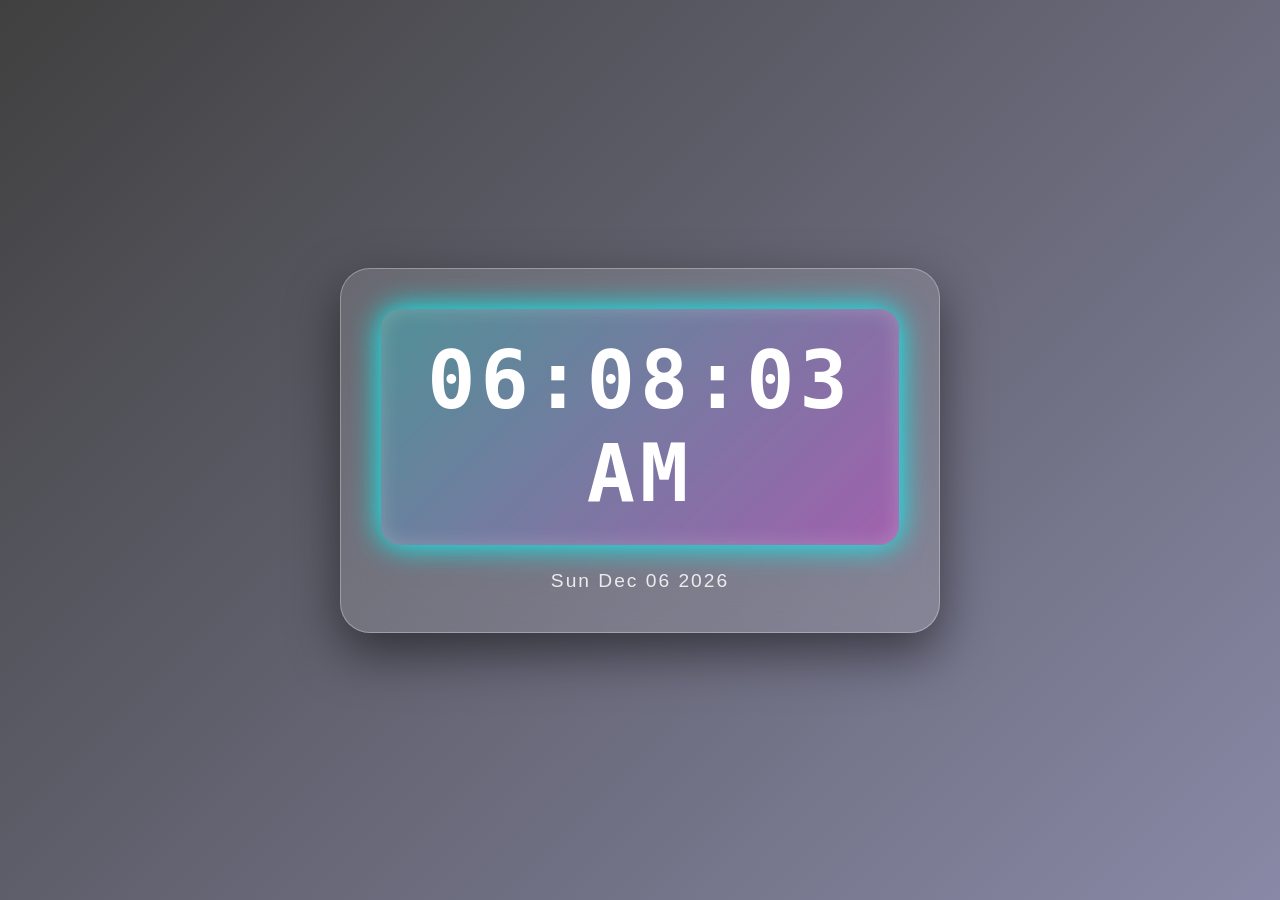
==== clock.html @ 02fb75ee "Add files via upload" ====
<!DOCTYPE html>
<html lang="en">
<head>
    <meta charset="UTF-8">
    <meta name="viewport" content="width=device-width, initial-scale=1.0">
    <title>Document</title>
    <link rel="stylesheet" href="clock.css">
</head>
<body>
    <div class="clock-container">
        <div class="clock" id="clock">00:00:00</div>
        <p id="date"></p>
    </div>
    

    <script src="clock.js"></script>
</body>
</html>
---- clock.css ----
*{
    margin:0;
    padding:0;
    box-sizing:border-box;
}

body{
    min-height:100vh;
    display:flex;
    justify-content:center;
    align-items:center;
    background-image:url("/images/chair.jpg");
    background-size:cover;
    background-position:center;
    font-family:'Segoe UI',sans-serif;
}

body::before{
    content:"";
    position:absolute;
    inset:0;
    background:linear-gradient(135deg,rgba(0,0,0,0.75),rgba(20,20,80,0.5));
}

.clock-container{
    position:relative;
    width:min(90%,600px);
    padding:40px;
    display:flex;
    flex-direction:column;
    align-items:center;
    background:rgba(255,255,255,0.12);
    backdrop-filter:blur(20px);
    border-radius:30px;
    border:1px solid rgba(255,255,255,0.3);
    box-shadow:0 20px 50px rgba(0,0,0,0.5);
    animation:float 4s ease-in-out infinite;
    transition:0.4s;
}

.clock-container:hover{
    transform:scale(1.05);
    box-shadow:0 0 40px cyan,0 0 80px purple;
}

.clock{
    width:100%;
    text-align:center;
    padding:25px;
    color:white;
    font-size:clamp(2.5rem,8vw,5rem);
    font-family:monospace;
    font-weight:bold;
    letter-spacing:5px;
    border-radius:20px;
    background:linear-gradient(135deg,rgba(0,255,255,0.25),rgba(255,0,255,0.25));
    box-shadow:inset 0 0 20px rgba(255,255,255,0.2),0 0 30px cyan;
    animation:pulse 2s infinite alternate;
}

#date{
    margin-top:25px;
    color:white;
    font-size:1.2rem;
    letter-spacing:2px;
    opacity:0.85;
}

@keyframes float{
    0%,100%{
        transform:translateY(0);
    }
    50%{
        transform:translateY(-15px);
    }
}

@keyframes pulse{
    from{
        box-shadow:0 0 20px cyan;
    }
    to{
        box-shadow:0 0 50px purple;
    }
}

@media(max-width:600px){
    .clock-container{
        padding:25px;
    }
    .clock{
        letter-spacing:2px;
    }
    #date{
        font-size:0.9rem;
    }
}
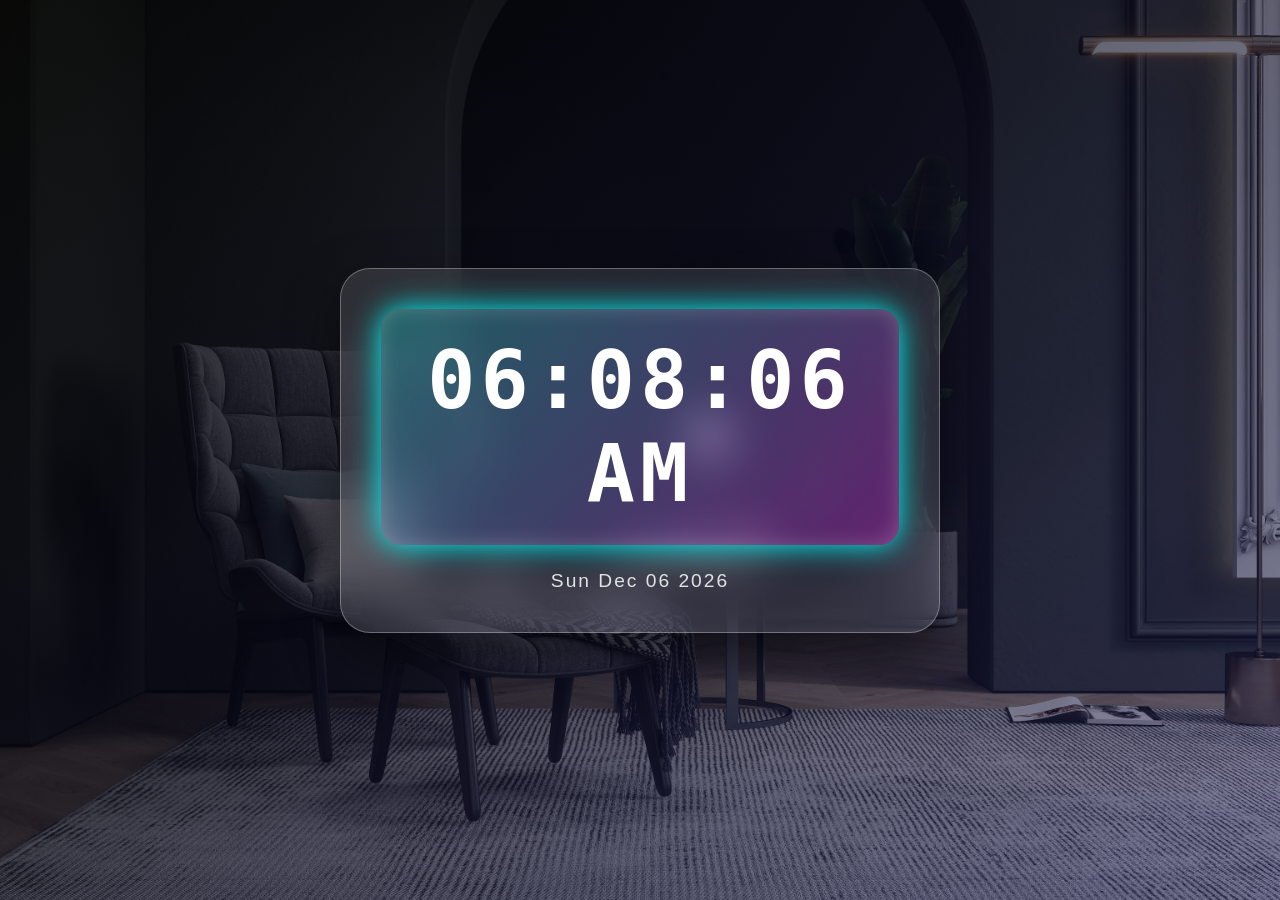
==== commit 6eaf2272: "Added missing images" ====
--- a/clock.html
+++ b/clock.html
@@ -1,18 +1,18 @@
-<!DOCTYPE html>
-<html lang="en">
-<head>
-    <meta charset="UTF-8">
-    <meta name="viewport" content="width=device-width, initial-scale=1.0">
-    <title>Document</title>
-    <link rel="stylesheet" href="clock.css">
-</head>
-<body>
-    <div class="clock-container">
-        <div class="clock" id="clock">00:00:00</div>
-        <p id="date"></p>
-    </div>
-    
-
-    <script src="clock.js"></script>
-</body>
+<!DOCTYPE html>
+<html lang="en">
+<head>
+    <meta charset="UTF-8">
+    <meta name="viewport" content="width=device-width, initial-scale=1.0">
+    <title>Document</title>
+    <link rel="stylesheet" href="clock.css">
+</head>
+<body>
+    <div class="clock-container">
+        <div class="clock" id="clock">00:00:00</div>
+        <p id="date"></p>
+    </div>
+    
+
+    <script src="clock.js"></script>
+</body>
 </html>
--- a/clock.css
+++ b/clock.css
@@ -1,97 +1,97 @@
-*{
-    margin:0;
-    padding:0;
-    box-sizing:border-box;
-}
-
-body{
-    min-height:100vh;
-    display:flex;
-    justify-content:center;
-    align-items:center;
-    background-image:url("/images/chair.jpg");
-    background-size:cover;
-    background-position:center;
-    font-family:'Segoe UI',sans-serif;
-}
-
-body::before{
-    content:"";
-    position:absolute;
-    inset:0;
-    background:linear-gradient(135deg,rgba(0,0,0,0.75),rgba(20,20,80,0.5));
-}
-
-.clock-container{
-    position:relative;
-    width:min(90%,600px);
-    padding:40px;
-    display:flex;
-    flex-direction:column;
-    align-items:center;
-    background:rgba(255,255,255,0.12);
-    backdrop-filter:blur(20px);
-    border-radius:30px;
-    border:1px solid rgba(255,255,255,0.3);
-    box-shadow:0 20px 50px rgba(0,0,0,0.5);
-    animation:float 4s ease-in-out infinite;
-    transition:0.4s;
-}
-
-.clock-container:hover{
-    transform:scale(1.05);
-    box-shadow:0 0 40px cyan,0 0 80px purple;
-}
-
-.clock{
-    width:100%;
-    text-align:center;
-    padding:25px;
-    color:white;
-    font-size:clamp(2.5rem,8vw,5rem);
-    font-family:monospace;
-    font-weight:bold;
-    letter-spacing:5px;
-    border-radius:20px;
-    background:linear-gradient(135deg,rgba(0,255,255,0.25),rgba(255,0,255,0.25));
-    box-shadow:inset 0 0 20px rgba(255,255,255,0.2),0 0 30px cyan;
-    animation:pulse 2s infinite alternate;
-}
-
-#date{
-    margin-top:25px;
-    color:white;
-    font-size:1.2rem;
-    letter-spacing:2px;
-    opacity:0.85;
-}
-
-@keyframes float{
-    0%,100%{
-        transform:translateY(0);
-    }
-    50%{
-        transform:translateY(-15px);
-    }
-}
-
-@keyframes pulse{
-    from{
-        box-shadow:0 0 20px cyan;
-    }
-    to{
-        box-shadow:0 0 50px purple;
-    }
-}
-
-@media(max-width:600px){
-    .clock-container{
-        padding:25px;
-    }
-    .clock{
-        letter-spacing:2px;
-    }
-    #date{
-        font-size:0.9rem;
-    }
+*{
+    margin:0;
+    padding:0;
+    box-sizing:border-box;
+}
+
+body{
+    min-height:100vh;
+    display:flex;
+    justify-content:center;
+    align-items:center;
+    background-image:url("chair.jpg");
+    background-size:cover;
+    background-position:center;
+    font-family:'Segoe UI',sans-serif;
+}
+
+body::before{
+    content:"";
+    position:absolute;
+    inset:0;
+    background:linear-gradient(135deg,rgba(0,0,0,0.75),rgba(20,20,80,0.5));
+}
+
+.clock-container{
+    position:relative;
+    width:min(90%,600px);
+    padding:40px;
+    display:flex;
+    flex-direction:column;
+    align-items:center;
+    background:rgba(255,255,255,0.12);
+    backdrop-filter:blur(20px);
+    border-radius:30px;
+    border:1px solid rgba(255,255,255,0.3);
+    box-shadow:0 20px 50px rgba(0,0,0,0.5);
+    animation:float 4s ease-in-out infinite;
+    transition:0.4s;
+}
+
+.clock-container:hover{
+    transform:scale(1.05);
+    box-shadow:0 0 40px cyan,0 0 80px purple;
+}
+
+.clock{
+    width:100%;
+    text-align:center;
+    padding:25px;
+    color:white;
+    font-size:clamp(2.5rem,8vw,5rem);
+    font-family:monospace;
+    font-weight:bold;
+    letter-spacing:5px;
+    border-radius:20px;
+    background:linear-gradient(135deg,rgba(0,255,255,0.25),rgba(255,0,255,0.25));
+    box-shadow:inset 0 0 20px rgba(255,255,255,0.2),0 0 30px cyan;
+    animation:pulse 2s infinite alternate;
+}
+
+#date{
+    margin-top:25px;
+    color:white;
+    font-size:1.2rem;
+    letter-spacing:2px;
+    opacity:0.85;
+}
+
+@keyframes float{
+    0%,100%{
+        transform:translateY(0);
+    }
+    50%{
+        transform:translateY(-15px);
+    }
+}
+
+@keyframes pulse{
+    from{
+        box-shadow:0 0 20px cyan;
+    }
+    to{
+        box-shadow:0 0 50px purple;
+    }
+}
+
+@media(max-width:600px){
+    .clock-container{
+        padding:25px;
+    }
+    .clock{
+        letter-spacing:2px;
+    }
+    #date{
+        font-size:0.9rem;
+    }
 }
